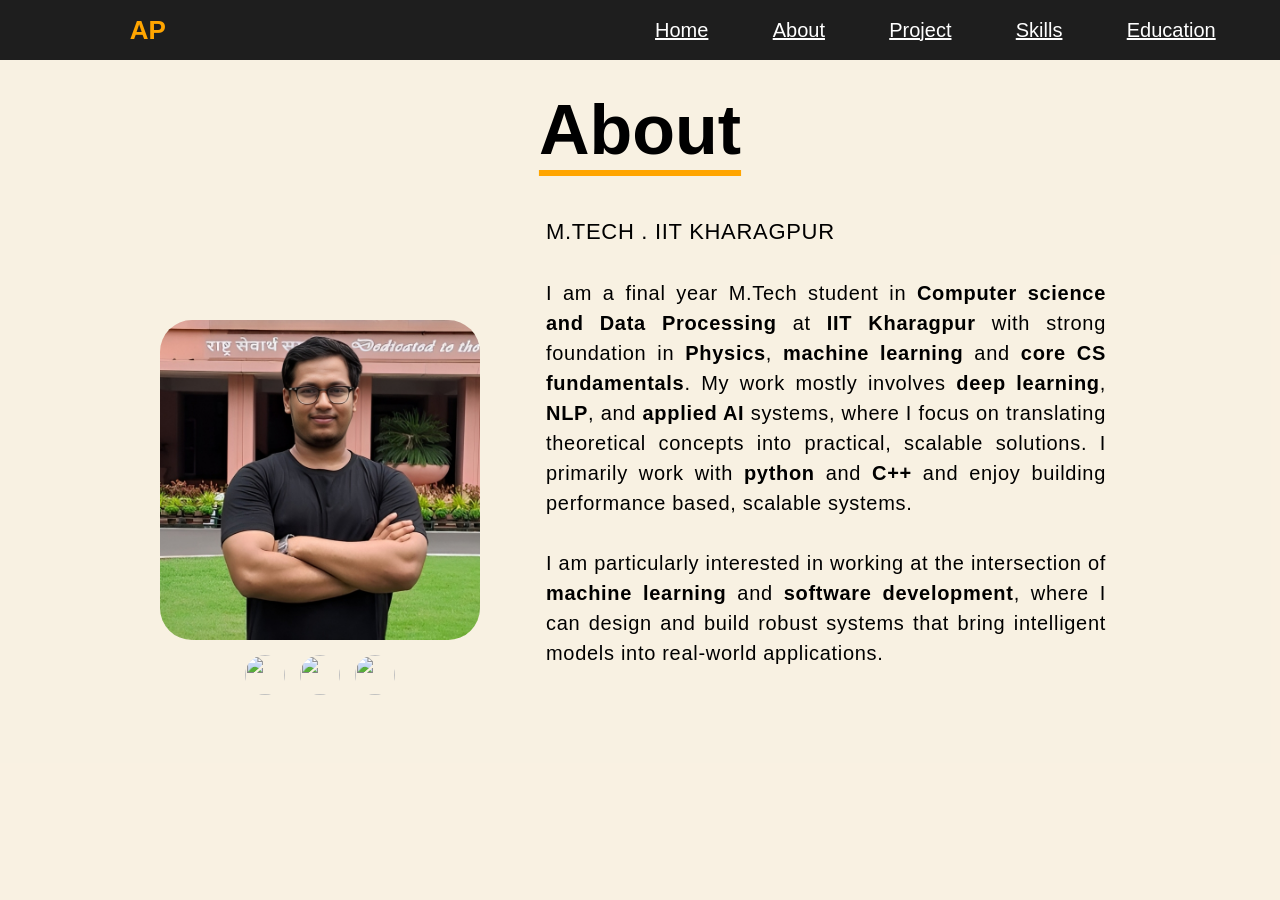
==== about.html @ 8ca731b5 "Add files via upload" ====
<!DOCTYPE html>
<html lang="en">
<head>
    <meta charset="UTF-8">
    <meta name="viewport" content="width=device-width, initial-scale=1.0">
    <title>About</title>
    <link rel="stylesheet" href="./header.css">
    <link rel="stylesheet" href="./about.css">
</head>
<header class = "main_container">
    <div class = "first">
        AP
    </div>
    <div></div>
    <div class = "second">
        <div class = "box fourth">
            <a href = "./index.html">Home</a>
        </div>
        <div class = "box fourth">
            <a href = "./about.html">About</a>
        </div>
        <div class = "box fourth">
            <a href = "./project.html">Project</a>
        </div>
        <div class = "box fourth">
            <a href = "./skills.html">Skills</a>
        </div>
        <div class = "box fourth">
            <a href = "./education.html">Education</a>
        </div>
        <!-- <div class = "box fourth">botton</div> -->
    </div>
</header>
<body>
    <div class = "container">
        <div class = "box1 header">About</div>
        <div class = "box1 sidebar">
            <div class = "one">
                <img src = "./images/profile.png">
            </div>
            <div class = "two">
                <div>
                    <a href = "https://www.linkedin.com/in/paruianik/">
                    <img src="https://upload.wikimedia.org/wikipedia/commons/thumb/c/ca/LinkedIn_logo_initials.png/960px-LinkedIn_logo_initials.png" class = "three">
                </a> 
                </div>
                <div>
                    <a href = "https://github.com/paruianik">
                    <!-- <img src = "https://cdn.pixabay.com/photo/2022/01/30/13/33/github-6980894_960_720.png"> -->
                    <img src = "https://images.icon-icons.com/3685/PNG/512/github_logo_icon_229278.png" class = "three">
                </a>
                </div>
                <div>
                    <a href = "mailto:www.paruianik@gmail.com">
                    <img src = "https://upload.wikimedia.org/wikipedia/commons/4/4e/Gmail_Icon.png" class = "three">
                </a>
                </div>
            </div>
        </div>
        <div class = "box1 content">
            <p style = "font-size: 22px;">
                M.TECH . IIT KHARAGPUR
            </p>
            <br>
            <p>
                I am a final year M.Tech student in 
                <b>Computer science and Data Processing</b> at 
                <b>IIT Kharagpur</b> with strong foundation in <b>Physics</b>, 
                <b>machine learning</b> and <b>core CS fundamentals</b>. My work mostly 
                involves <b>deep learning</b>, <b>NLP</b>, and <b>applied AI</b> systems, where 
                I focus on translating theoretical concepts into practical, scalable 
                solutions. I primarily work with <b>python</b> and <b>C++</b> and
                enjoy building performance based, scalable systems. 
            </p>
            <br>
            <p>
                I am particularly interested in working at the intersection of 
                <b>machine learning</b> and <b>software development</b>, where I can design 
                and build robust systems that bring intelligent models into 
                real-world applications.
            </p>
        </div>
    </div>
</body>
</html>
---- header.css ----
*{
    margin: 0px;
    padding: 0px;
}

.main_container{
    position: fixed;
    top: 0px;
    left: 0px;
    width: 100%;
    height: 60px;
    background-color: rgb(30, 30, 30);
    color: white;
    display: grid;
    grid-template-columns: 3fr 3fr 7fr;
    grid-template-rows: 1fr;
    z-index: 1000;
    font-family: Calibri, sans-serif;
    font-size: 20px;
}

.first{
    color: orange;
    font-family: Calibri, sans-serif;
    font-size: 26px;
    font-weight: 800;
    display: flex;
    align-items: center;
    justify-content: center;
}

.second{
    display: flex;
    width: 100%;
    flex-direction: row;
    justify-content: space-evenly;
    align-items: center;

}

.box{
    cursor: pointer;
}

a{
    color: white;
}

.box:hover{
    color: orange;
    scale: 1.1;
    text-decoration: underline;
    text-decoration-thickness: 2.5px;
    text-decoration-skip-ink: all;
    text-underline-offset: 8px;
}

a:hover{
    color: orange;
}
---- about.css ----
*{
    margin: 0px;
    padding: 0px;
}

.container{
    margin-top: 60px;
    height: calc(100vh - 60px);
    width: 100vw;
    background-color:rgba(247, 238, 219, 0.8);
    display: grid;
    grid-template-columns: 1fr 3fr 5fr 1fr;
    grid-template-rows: 2fr 12fr 1fr;
    font-family: Calibri, sans-serif;
    font-size: 20px;
    color: black;
    gap: 10px;
}

.header{
    /* background-color: pink; */
    font-size: 70px;
    font-weight: 600;
    grid-column: 1/6;
    display: flex;
    flex-direction: row;
    justify-content: center;
    align-items: center;
    padding-top: 30px;
    padding-bottom: 5px;
    text-decoration: underline;
    text-decoration: underline;
    text-decoration-thickness: 6px;
    text-decoration-color: orange;
    text-decoration-skip-ink: all;
    text-underline-offset: 16px;
}

.sidebar{
    /* background-color: red; */
    grid-column: 2/3;
    /* border: 3px solid orange; */
    border-radius: 20px;
    display: flex;
    flex-direction: column;
    justify-content: center;
    align-items: center;
    gap: 10px;
}

img{
    height: 25vw;
    width: 25vw;
    border-radius: 10%;
}

.two{
    display:flex;
    flex-direction: row;
    justify-content: center;
    gap: 15px;
}

.three{
    height: 40px;
    width: 40px;
    border-radius: 50%;
}

.content{
    grid-column: 3/4;;
    /* border: 3px solid orange; */
    border-radius: 20px;
    padding: 30px;
    font-family: Calibri, sans-serif;
    letter-spacing: 0.7px;
    line-height: 1.5;
    text-align: justify;
}
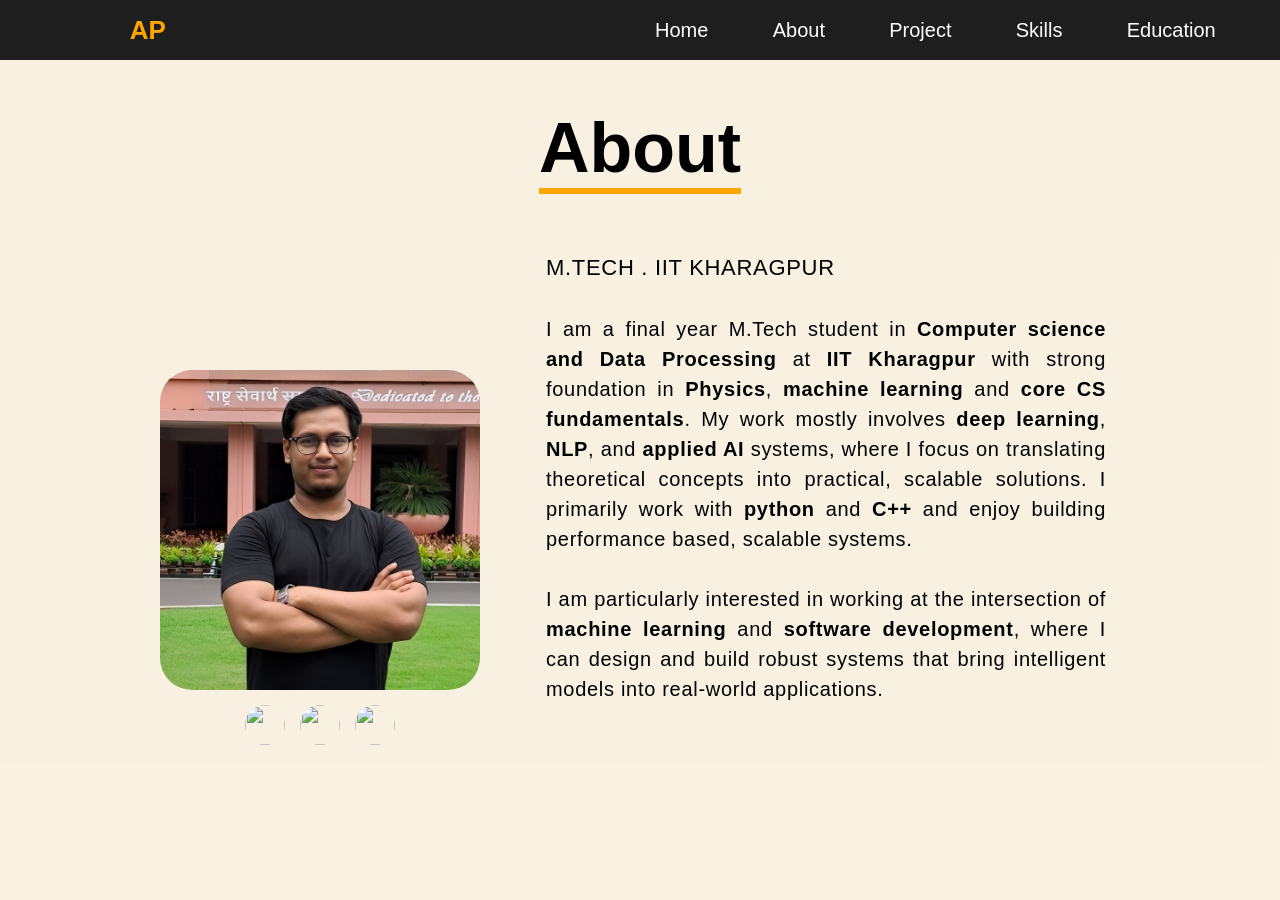
==== commit e51dc981: "Add files via upload" ====
--- a/about.html
+++ b/about.html
@@ -28,9 +28,20 @@
         <div class = "box fourth">
             <a href = "./education.html">Education</a>
         </div>
-        <!-- <div class = "box fourth">botton</div> -->
     </div>
+    <button class="hamburger" id="hamburger" aria-label="Toggle menu">
+        <span></span>
+        <span></span>
+        <span></span>
+    </button>
 </header>
+<nav class="mobile-nav" id="mobile-nav">
+    <a href="./index.html">Home</a>
+    <a href="./about.html">About</a>
+    <a href="./project.html">Project</a>
+    <a href="./skills.html">Skills</a>
+    <a href="./education.html">Education</a>
+</nav>
 <body>
     <div class = "container">
         <div class = "box1 header">About</div>
@@ -46,7 +57,6 @@
                 </div>
                 <div>
                     <a href = "https://github.com/paruianik">
-                    <!-- <img src = "https://cdn.pixabay.com/photo/2022/01/30/13/33/github-6980894_960_720.png"> -->
                     <img src = "https://images.icon-icons.com/3685/PNG/512/github_logo_icon_229278.png" class = "three">
                 </a>
                 </div>
@@ -82,4 +92,11 @@
         </div>
     </div>
 </body>
-</html>+<script>
+    const hamburger = document.getElementById('hamburger');
+    const mobileNav = document.getElementById('mobile-nav');
+    hamburger.addEventListener('click', () => {
+        mobileNav.classList.toggle('open');
+    });
+</script>
+</html>
--- a/header.css
+++ b/header.css
@@ -1,6 +1,7 @@
 *{
     margin: 0px;
     padding: 0px;
+    box-sizing: border-box;
 }
 
 .main_container{
@@ -35,7 +36,6 @@
     flex-direction: row;
     justify-content: space-evenly;
     align-items: center;
-
 }
 
 .box{
@@ -44,6 +44,7 @@
 
 a{
     color: white;
+    text-decoration: none;
 }
 
 .box:hover{
@@ -59,4 +60,82 @@
     color: orange;
 }
 
+/* Hamburger menu button */
+.hamburger {
+    display: none;
+    flex-direction: column;
+    justify-content: center;
+    align-items: center;
+    gap: 5px;
+    cursor: pointer;
+    padding: 10px;
+    background: none;
+    border: none;
+    grid-column: 3/4;
+    justify-self: end;
+    margin-right: 15px;
+}
 
+.hamburger span {
+    display: block;
+    width: 24px;
+    height: 2px;
+    background-color: white;
+    border-radius: 2px;
+    transition: all 0.3s ease;
+}
+
+/* Mobile nav overlay */
+.mobile-nav {
+    display: none;
+    position: fixed;
+    top: 60px;
+    left: 0;
+    width: 100%;
+    background-color: rgb(30, 30, 30);
+    flex-direction: column;
+    align-items: center;
+    padding: 10px 0 20px;
+    z-index: 999;
+    border-top: 1px solid rgba(255,255,255,0.1);
+}
+
+.mobile-nav.open {
+    display: flex;
+}
+
+.mobile-nav a {
+    color: white;
+    padding: 12px 0;
+    width: 100%;
+    text-align: center;
+    font-size: 18px;
+    font-family: Calibri, sans-serif;
+    transition: background 0.2s;
+}
+
+.mobile-nav a:hover {
+    background-color: rgba(255, 165, 0, 0.15);
+    color: orange;
+}
+
+@media (max-width: 768px) {
+    .main_container {
+        grid-template-columns: 1fr 1fr;
+    }
+
+    .second {
+        display: none;
+    }
+
+    .hamburger {
+        display: flex;
+        grid-column: 2/3;
+    }
+
+    .first {
+        grid-column: 1/2;
+        justify-content: flex-start;
+        padding-left: 20px;
+    }
+}
--- a/about.css
+++ b/about.css
@@ -1,16 +1,17 @@
 *{
     margin: 0px;
     padding: 0px;
+    box-sizing: border-box;
 }
 
 .container{
     margin-top: 60px;
-    height: calc(100vh - 60px);
+    min-height: calc(100vh - 60px);
     width: 100vw;
     background-color:rgba(247, 238, 219, 0.8);
     display: grid;
     grid-template-columns: 1fr 3fr 5fr 1fr;
-    grid-template-rows: 2fr 12fr 1fr;
+    grid-template-rows: 2fr 9fr;
     font-family: Calibri, sans-serif;
     font-size: 20px;
     color: black;
@@ -18,7 +19,6 @@
 }
 
 .header{
-    /* background-color: pink; */
     font-size: 70px;
     font-weight: 600;
     grid-column: 1/6;
@@ -29,7 +29,6 @@
     padding-top: 30px;
     padding-bottom: 5px;
     text-decoration: underline;
-    text-decoration: underline;
     text-decoration-thickness: 6px;
     text-decoration-color: orange;
     text-decoration-skip-ink: all;
@@ -37,9 +36,7 @@
 }
 
 .sidebar{
-    /* background-color: red; */
     grid-column: 2/3;
-    /* border: 3px solid orange; */
     border-radius: 20px;
     display: flex;
     flex-direction: column;
@@ -68,12 +65,49 @@
 }
 
 .content{
-    grid-column: 3/4;;
-    /* border: 3px solid orange; */
+    grid-column: 3/4;
     border-radius: 20px;
     padding: 30px;
     font-family: Calibri, sans-serif;
     letter-spacing: 0.7px;
     line-height: 1.5;
     text-align: justify;
-}+}
+
+@media (max-width: 768px) {
+    .container {
+        grid-template-columns: 1fr;
+        grid-template-rows: auto auto auto auto;
+        gap: 0;
+        padding-bottom: 30px;
+    }
+
+    .header {
+        font-size: 46px;
+        grid-column: 1/2;
+        padding-top: 20px;
+        padding-bottom: 10px;
+        text-underline-offset: 12px;
+    }
+
+    .sidebar {
+        grid-column: 1/2;
+        padding: 20px;
+    }
+
+    img {
+        height: 50vw;
+        width: 50vw;
+    }
+
+    .three {
+        height: 36px;
+        width: 36px;
+    }
+
+    .content {
+        grid-column: 1/2;
+        padding: 20px;
+        font-size: 18px;
+    }
+}
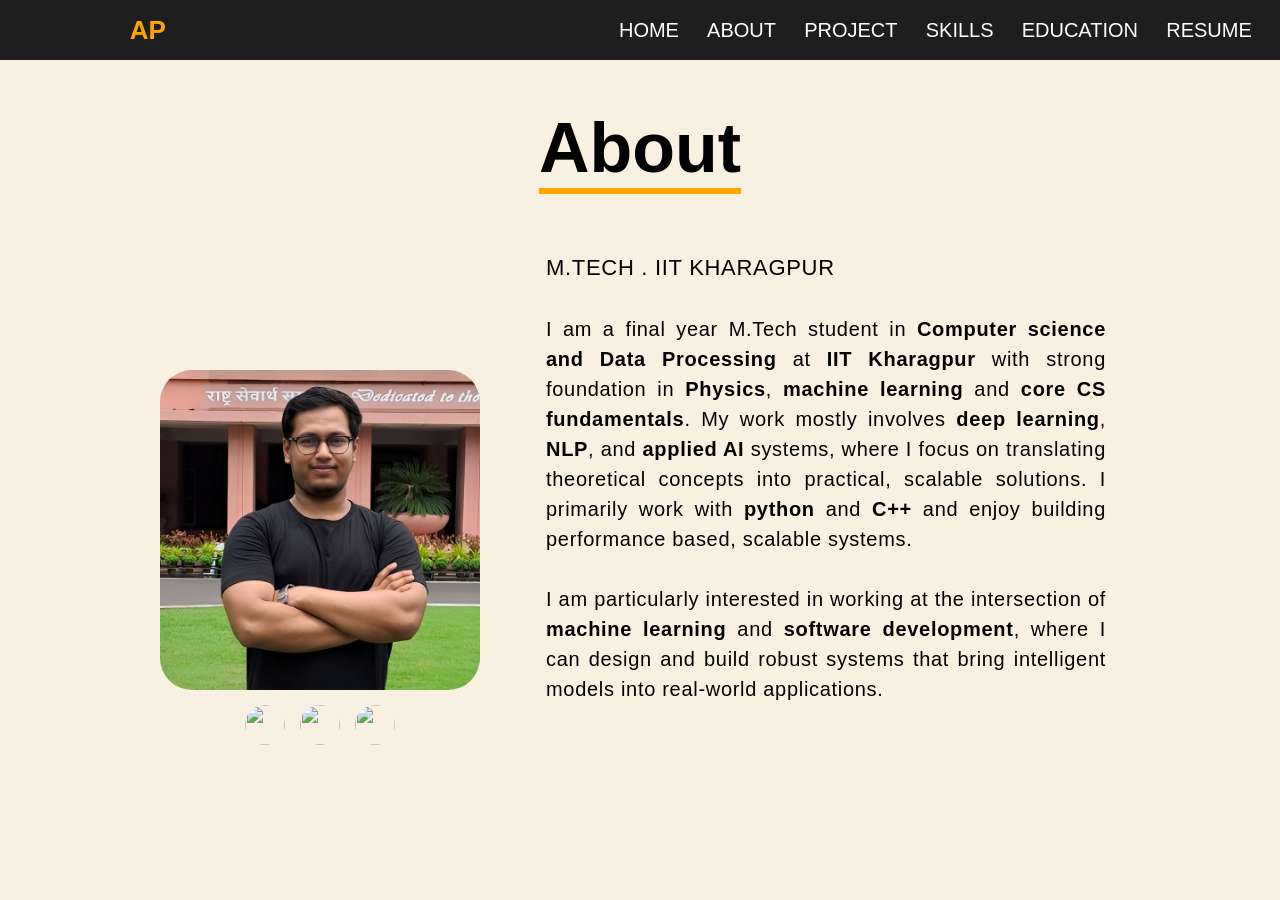
==== commit 2a66115f: "Add files via upload" ====
--- a/about.html
+++ b/about.html
@@ -3,7 +3,7 @@
 <head>
     <meta charset="UTF-8">
     <meta name="viewport" content="width=device-width, initial-scale=1.0">
-    <title>About</title>
+    <title>About | Anik Parui</title>
     <link rel="stylesheet" href="./header.css">
     <link rel="stylesheet" href="./about.css">
 </head>
@@ -14,19 +14,22 @@
     <div></div>
     <div class = "second">
         <div class = "box fourth">
-            <a href = "./index.html">Home</a>
+            <a href = "./index.html">HOME</a>
         </div>
         <div class = "box fourth">
-            <a href = "./about.html">About</a>
+            <a href = "./about.html">ABOUT</a>
         </div>
         <div class = "box fourth">
-            <a href = "./project.html">Project</a>
+            <a href = "./project.html">PROJECT</a>
         </div>
         <div class = "box fourth">
-            <a href = "./skills.html">Skills</a>
+            <a href = "./skills.html">SKILLS</a>
         </div>
         <div class = "box fourth">
-            <a href = "./education.html">Education</a>
+            <a href = "./education.html">EDUCATION</a>
+        </div>
+        <div class = "boc fourth">
+            <a href="cv/cv_anik.pdf" target = "_blank">RESUME</a>
         </div>
     </div>
     <button class="hamburger" id="hamburger" aria-label="Toggle menu">
@@ -36,11 +39,12 @@
     </button>
 </header>
 <nav class="mobile-nav" id="mobile-nav">
-    <a href="./index.html">Home</a>
-    <a href="./about.html">About</a>
-    <a href="./project.html">Project</a>
-    <a href="./skills.html">Skills</a>
-    <a href="./education.html">Education</a>
+    <a href="./index.html">HOME</a>
+    <a href="./about.html">ABOUT</a>
+    <a href="./project.html">PROJECT</a>
+    <a href="./skills.html">SKILLS</a>
+    <a href="./education.html">EDUCATION</a>
+    <a href="cv/cv_anik.pdf">RESUME</a>
 </nav>
 <body>
     <div class = "container">
--- a/header.css
+++ b/header.css
@@ -62,6 +62,7 @@
 
 /* Hamburger menu button */
 .hamburger {
+    /* display: none; */
     display: none;
     flex-direction: column;
     justify-content: center;
@@ -69,11 +70,8 @@
     gap: 5px;
     cursor: pointer;
     padding: 10px;
-    background: none;
-    border: none;
-    grid-column: 3/4;
-    justify-self: end;
-    margin-right: 15px;
+    background-color: rgb(30, 30, 30);
+    border: 0px solid rgb(30, 30, 30);
 }
 
 .hamburger span {
@@ -121,21 +119,25 @@
 
 @media (max-width: 768px) {
     .main_container {
-        grid-template-columns: 1fr 1fr;
+        display: flex;
+        flex-direction: row;
+        align-items: center;
+        justify-content: space-between;
+        padding: 0 15px;
     }
 
+    .main_container > div:nth-child(2),
     .second {
-        display: none;
+        display: none !important;
     }
 
     .hamburger {
         display: flex;
-        grid-column: 2/3;
+        margin-right: 0;
     }
 
     .first {
-        grid-column: 1/2;
         justify-content: flex-start;
-        padding-left: 20px;
+        padding-left: 0;
     }
 }
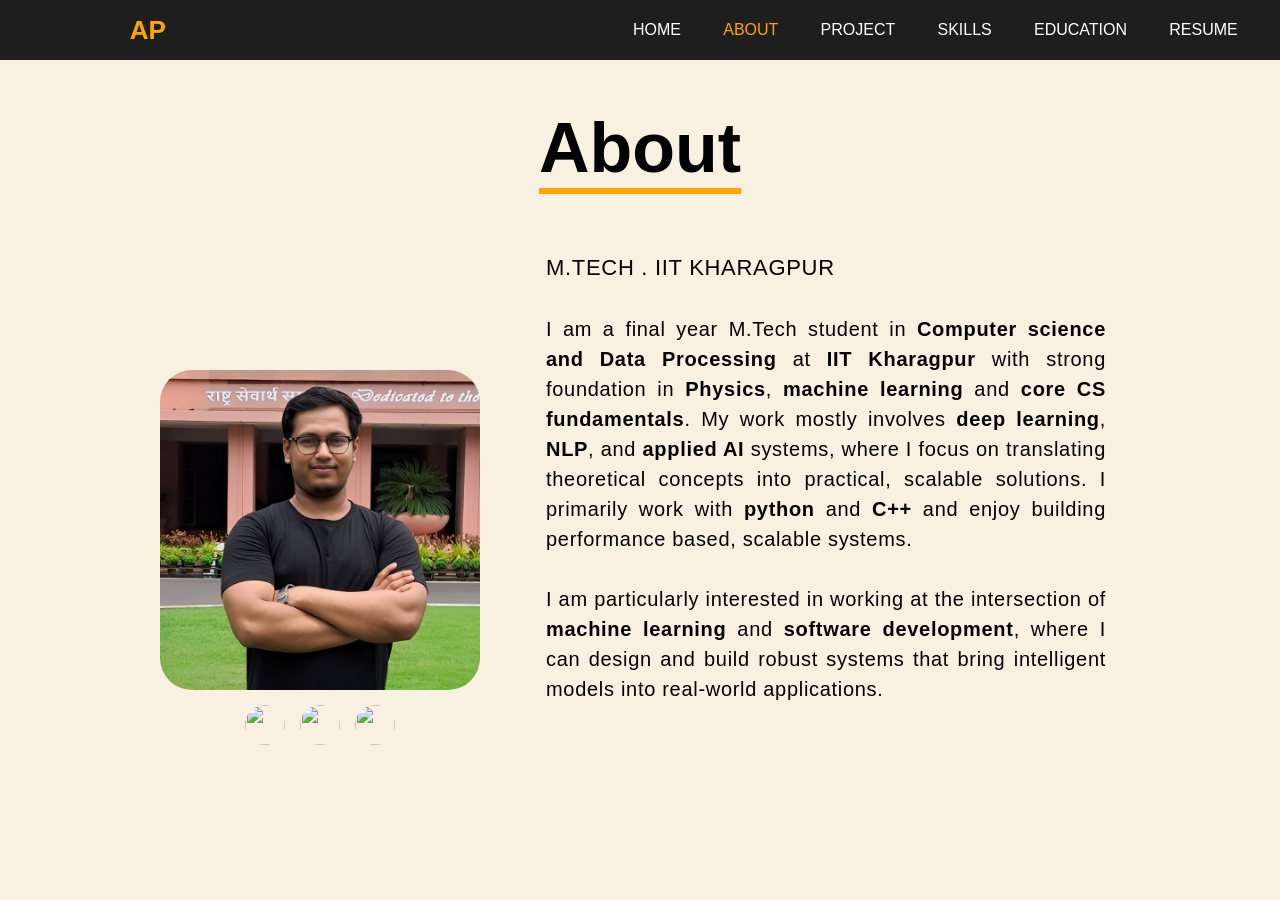
==== commit 76c02581: "Update about.html" ====
--- a/about.html
+++ b/about.html
@@ -17,7 +17,7 @@
             <a href = "./index.html">HOME</a>
         </div>
         <div class = "box fourth">
-            <a href = "./about.html">ABOUT</a>
+            <a href = "./about.html" style = "color: orange">ABOUT</a>
         </div>
         <div class = "box fourth">
             <a href = "./project.html">PROJECT</a>
--- a/header.css
+++ b/header.css
@@ -17,7 +17,7 @@
     grid-template-rows: 1fr;
     z-index: 1000;
     font-family: Calibri, sans-serif;
-    font-size: 20px;
+    font-size: 16px;
 }
 
 .first{
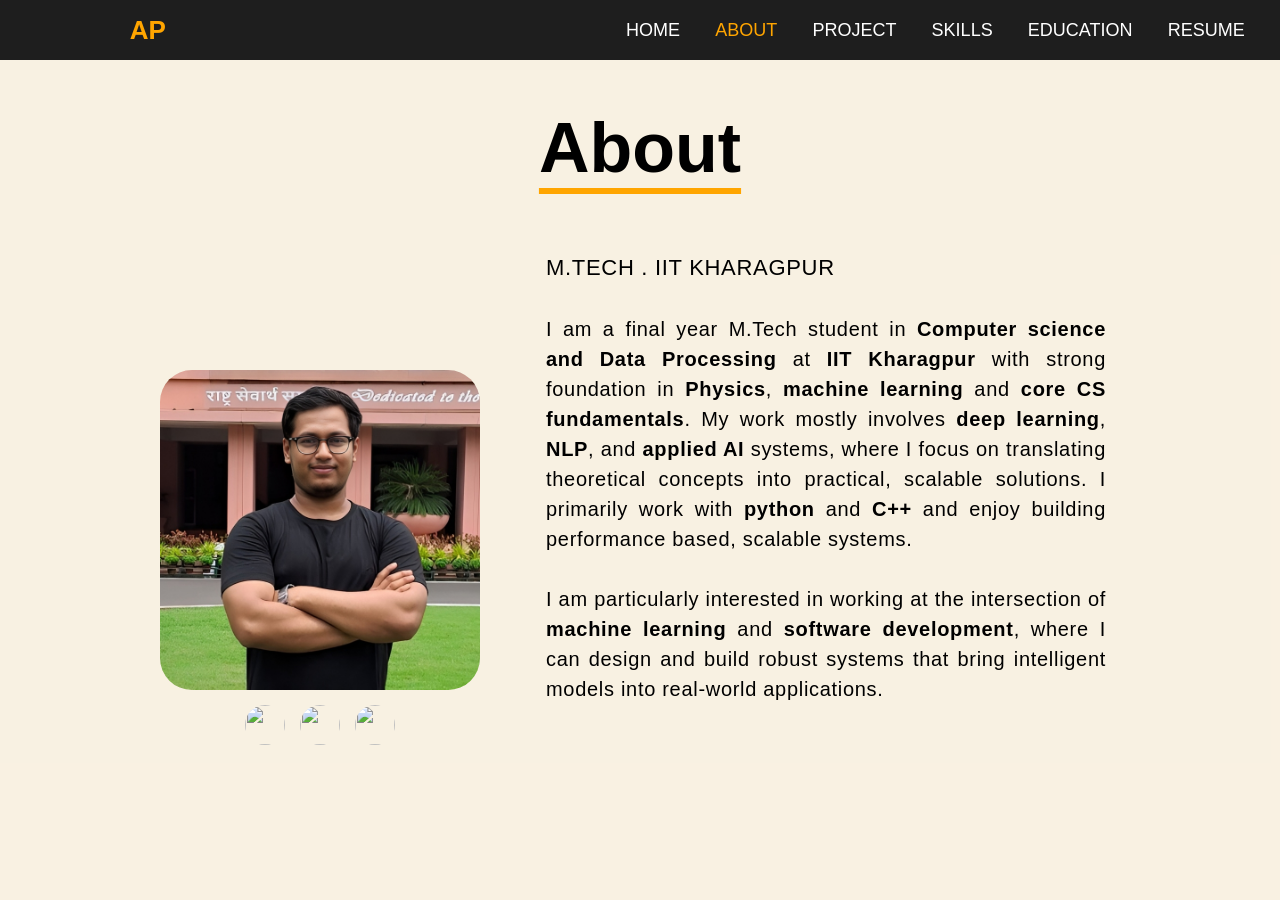
==== commit 9a3518f2: "Fix class name typo in about.html" ====
--- a/about.html
+++ b/about.html
@@ -28,7 +28,7 @@
         <div class = "box fourth">
             <a href = "./education.html">EDUCATION</a>
         </div>
-        <div class = "boc fourth">
+        <div class = "box fourth">
             <a href="cv/cv_anik.pdf" target = "_blank">RESUME</a>
         </div>
     </div>
--- a/header.css
+++ b/header.css
@@ -17,7 +17,7 @@
     grid-template-rows: 1fr;
     z-index: 1000;
     font-family: Calibri, sans-serif;
-    font-size: 16px;
+    font-size: 18px;
 }
 
 .first{
